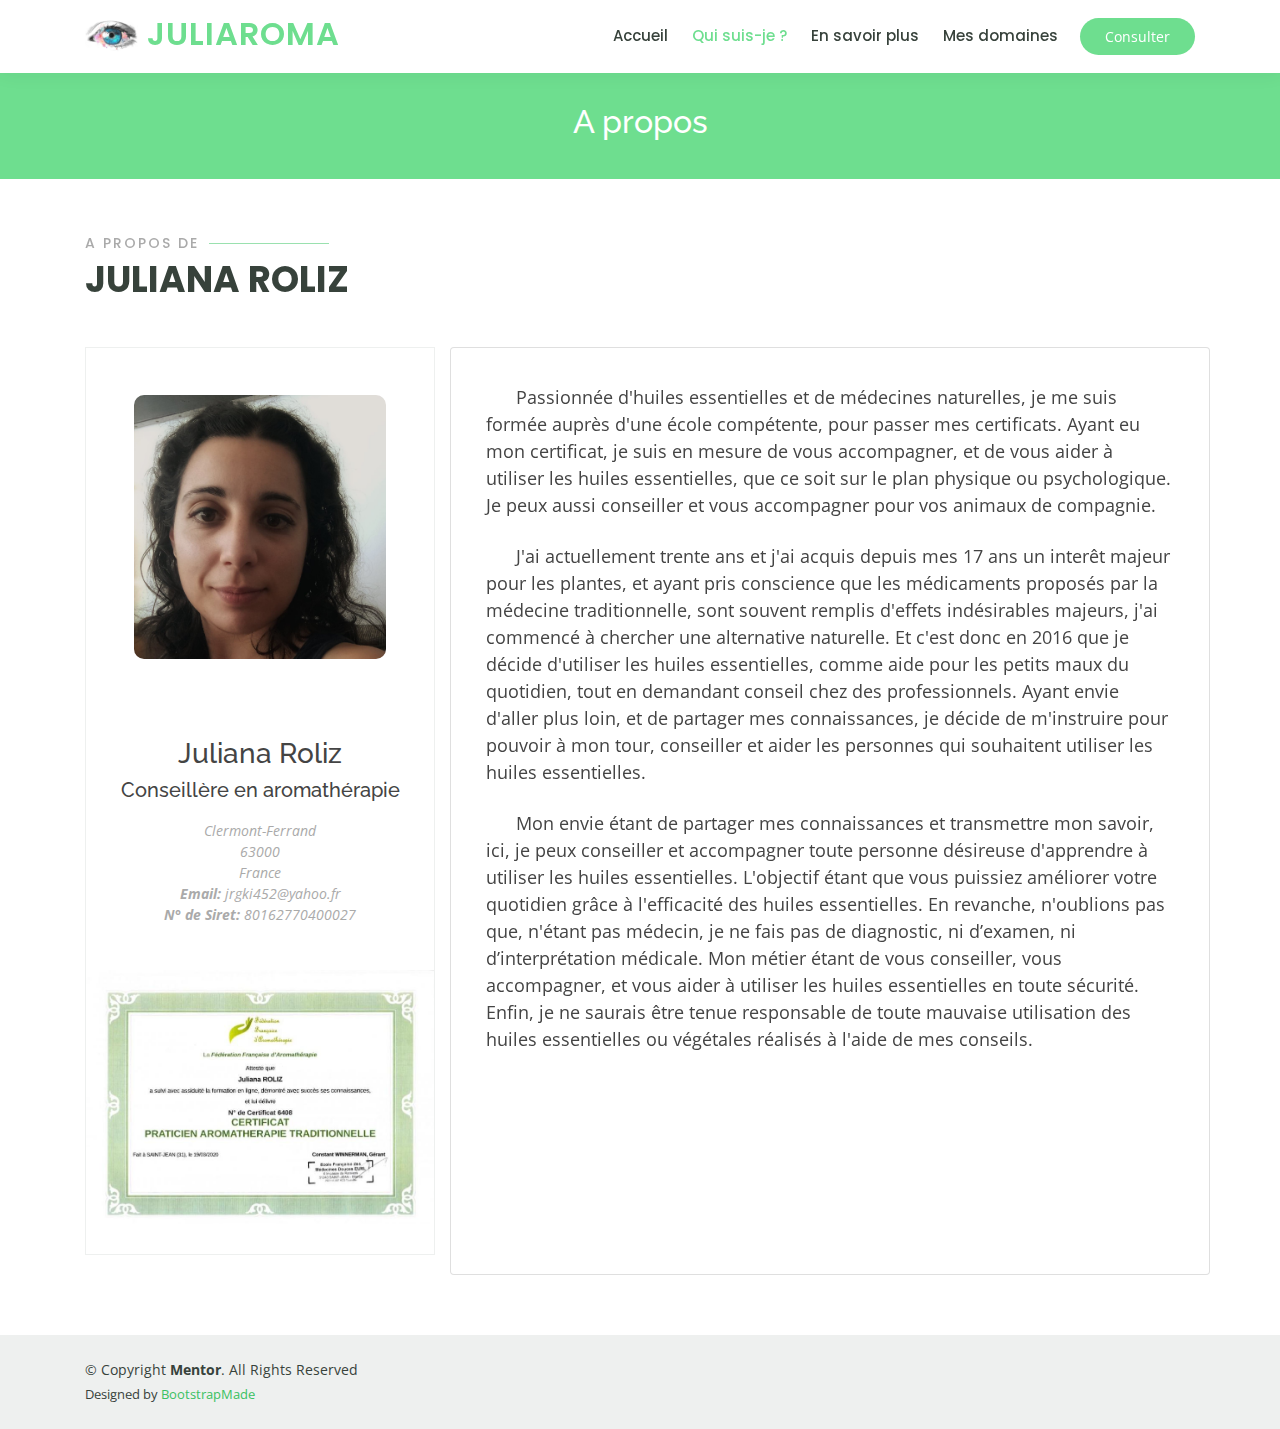
==== about.html @ f6e18ffc "commit" ====
<!DOCTYPE html>
<html lang="en">

<head>
  <meta charset="utf-8">
  <meta content="width=device-width, initial-scale=1.0" name="viewport">

  <title>About - Mentor Bootstrap Template</title>
  <meta content="" name="descriptison">
  <meta content="" name="keywords">

  <!-- Favicons -->
  <link href="assets/img/favicon.png" rel="icon">
  <link href="assets/img/apple-touch-icon.png" rel="apple-touch-icon">

  <!-- Google Fonts -->
  <link href="https://fonts.googleapis.com/css?family=Open+Sans:300,300i,400,400i,600,600i,700,700i|Raleway:300,300i,400,400i,500,500i,600,600i,700,700i|Poppins:300,300i,400,400i,500,500i,600,600i,700,700i" rel="stylesheet">

  <!-- Vendor CSS Files -->
  <link href="assets/vendor/bootstrap/css/bootstrap.min.css" rel="stylesheet">
  <link href="assets/vendor/icofont/icofont.min.css" rel="stylesheet">
  <link href="assets/vendor/boxicons/css/boxicons.min.css" rel="stylesheet">
  <link href="assets/vendor/remixicon/remixicon.css" rel="stylesheet">
  <link href="assets/vendor/owl.carousel/assets/owl.carousel.min.css" rel="stylesheet">
  <link href="assets/vendor/animate.css/animate.min.css" rel="stylesheet">
  <link href="assets/vendor/aos/aos.css" rel="stylesheet">

  <!-- Template Main CSS File -->
  <link href="assets/css/style.css" rel="stylesheet">

  <!-- =======================================================
  * Template Name: Mentor - v2.0.0
  * Template URL: https://bootstrapmade.com/mentor-free-education-bootstrap-theme/
  * Author: BootstrapMade.com
  * License: https://bootstrapmade.com/license/
  ======================================================== -->
</head>

<body>

  <!-- ======= Header ======= -->
  <header id="header" class="fixed-top">
    <div class="container d-flex align-items-center">

      <h1 class="logo mr-auto"><img src="assets/img/logo.jpg"><a href="index.html"> JuliaRoma</a></h1>
      <!-- Uncomment below if you prefer to use an image logo -->
      <!-- <a href="index.html" class="logo mr-auto"><img src="assets/img/logo.png" alt="" class="img-fluid"></a>-->

      <nav class="nav-menu d-none d-lg-block">
        <ul>
          <li><a href="index.html">Accueil</a></li>
          <li class="active"><a href="about.html">Qui suis-je ?</a></li>
          <li ><a href="infos.html">En savoir plus</a></li>
          <li><a href="domaines.html">Mes domaines</a></li>
        </ul>
      </nav><!-- .nav-menu -->

      <a href="consulter.html" class="get-started-btn">Consulter</a>

    </div>
  </header><!-- End Header -->

  <main id="main">
    <!-- ======= Breadcrumbs ======= -->
    <div class="breadcrumbs" data-aos="fade-in">
      <div class="container">
        <h2>A propos</h2>
      </div>
    </div><!-- End Breadcrumbs -->

    <!-- ======= About Section ======= -->
        <!-- ======= Trainers Section ======= -->
    <section id="trainers" class="trainers">
      <div class="container" data-aos="fade-up">

        <div class="section-title">
          <h2>A propos de</h2>
          <p>Juliana Roliz</p>
        </div>

        <div class="row" data-aos="zoom-in" data-aos-delay="100">
          <div class="col-lg-4 col-md-6 d-flex align-items-stretch">
            <div class="member">
              <div class="p-5">
              <img src="assets/img/head.png" class="img-fluid" style="border: 2px; border-radius: 10px;" alt="">
              </div>
              <div class="member-content">
                <h3>Juliana Roliz</h3>
                <h5>Conseillère en aromathérapie</h5>
                  <p>
                    Clermont-Ferrand<br>
                    63000<br>
                    France <br>
                    <strong>Email:</strong> jrgki452@yahoo.fr<br>
                    <strong> N° de Siret: </strong>80162770400027
                  </p>
              </div>
              <img src="assets/img/diplome-droit.jpg" class="img-fluid" alt="">
            </div>
          </div>

          <div class="card col-md-8 d-flex align-items-stretch">
              <div class="card-body">
                <p style="font-size: 18px;" class="mt-3">&nbsp;&nbsp;&nbsp;&nbsp;&nbsp;&nbsp;Passionnée d'huiles essentielles et de médecines naturelles, je me suis formée auprès d'une école compétente, pour passer mes certificats. Ayant eu mon certificat, je suis en mesure de vous accompagner, et de vous aider à utiliser les huiles essentielles, que ce soit sur le plan physique ou psychologique. Je peux aussi conseiller et vous accompagner pour vos animaux de compagnie.
                </p>
                <p style="font-size: 18px;" class="mt-4">&nbsp;&nbsp;&nbsp;&nbsp;&nbsp;&nbsp;J'ai actuellement trente ans et j'ai acquis depuis mes 17 ans un interêt majeur pour les plantes, et ayant pris conscience que les médicaments proposés par la médecine traditionnelle, sont souvent remplis d'effets indésirables majeurs, j'ai commencé à chercher une alternative naturelle. Et c'est donc en 2016 que je décide d'utiliser les huiles essentielles, comme aide pour les petits maux du quotidien, tout en demandant conseil chez des professionnels. Ayant envie d'aller plus loin, et de partager mes connaissances, je décide de m'instruire pour pouvoir à mon tour, conseiller et aider les personnes qui souhaitent utiliser les huiles essentielles. 
                </p>
                <p style="font-size: 18px;" class="mt-4">&nbsp;&nbsp;&nbsp;&nbsp;&nbsp;&nbsp;Mon envie étant de partager mes connaissances et transmettre mon savoir, ici, je peux conseiller et accompagner toute personne désireuse d'apprendre à utiliser les huiles essentielles. L'objectif étant que vous puissiez améliorer votre quotidien grâce à l'efficacité des huiles essentielles. En revanche, n'oublions pas que, n'étant pas médecin, je ne fais pas de diagnostic, ni d’examen, ni d’interprétation médicale. Mon métier étant de vous conseiller, vous accompagner, et vous aider à utiliser les huiles essentielles en toute sécurité. Enfin, je ne saurais être tenue responsable de toute mauvaise utilisation des huiles essentielles ou végétales réalisés à l'aide de mes conseils.</p>
              </div>
          </div>

        </div>
      </div>
    </section><!-- End Trainers Section -->

  </main><!-- End #main -->

  <!-- ======= Footer ======= -->
  <footer id="footer">
    <div class="container d-md-flex py-4">

      <div class="mr-md-auto text-center text-md-left">
        <div class="copyright">
          &copy; Copyright <strong><span>Mentor</span></strong>. All Rights Reserved
        </div>
        <div class="credits">
          <!-- All the links in the footer should remain intact. -->
          <!-- You can delete the links only if you purchased the pro version. -->
          <!-- Licensing information: https://bootstrapmade.com/license/ -->
          <!-- Purchase the pro version with working PHP/AJAX contact form: https://bootstrapmade.com/mentor-free-education-bootstrap-theme/ -->
          Designed by <a href="https://bootstrapmade.com/">BootstrapMade</a>
        </div>
      </div>
    </div>
  </footer><!-- End Footer -->
  <a href="#" class="back-to-top"><i class="bx bx-up-arrow-alt"></i></a>
  <div id="preloader"></div>

  <!-- Vendor JS Files -->
  <script src="assets/vendor/jquery/jquery.min.js"></script>
  <script src="assets/vendor/bootstrap/js/bootstrap.bundle.min.js"></script>
  <script src="assets/vendor/jquery.easing/jquery.easing.min.js"></script>
  <script src="assets/vendor/php-email-form/validate.js"></script>
  <script src="assets/vendor/waypoints/jquery.waypoints.min.js"></script>
  <script src="assets/vendor/counterup/counterup.min.js"></script>
  <script src="assets/vendor/owl.carousel/owl.carousel.min.js"></script>
  <script src="assets/vendor/aos/aos.js"></script>

  <!-- Template Main JS File -->
  <script src="assets/js/main.js"></script>

</body>

</html>
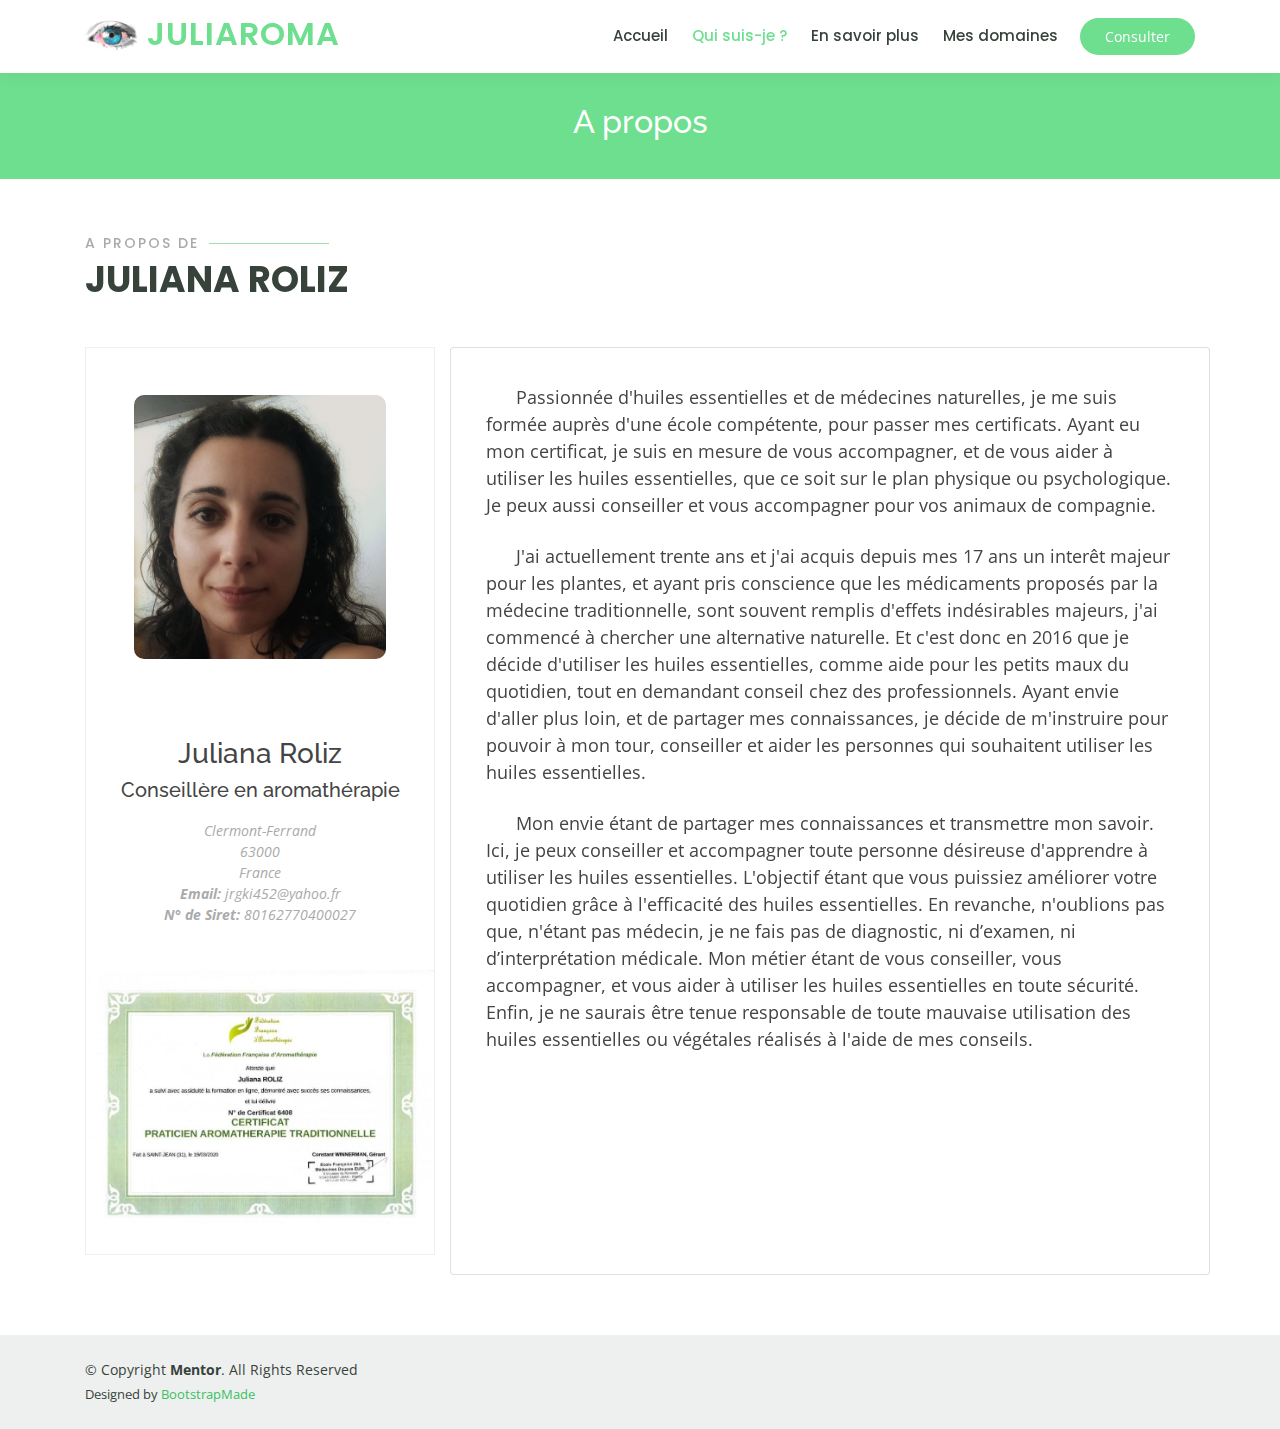
==== commit 58e9bd18: "commit" ====
--- a/about.html
+++ b/about.html
@@ -105,7 +105,7 @@
                 </p>
                 <p style="font-size: 18px;" class="mt-4">&nbsp;&nbsp;&nbsp;&nbsp;&nbsp;&nbsp;J'ai actuellement trente ans et j'ai acquis depuis mes 17 ans un interêt majeur pour les plantes, et ayant pris conscience que les médicaments proposés par la médecine traditionnelle, sont souvent remplis d'effets indésirables majeurs, j'ai commencé à chercher une alternative naturelle. Et c'est donc en 2016 que je décide d'utiliser les huiles essentielles, comme aide pour les petits maux du quotidien, tout en demandant conseil chez des professionnels. Ayant envie d'aller plus loin, et de partager mes connaissances, je décide de m'instruire pour pouvoir à mon tour, conseiller et aider les personnes qui souhaitent utiliser les huiles essentielles. 
                 </p>
-                <p style="font-size: 18px;" class="mt-4">&nbsp;&nbsp;&nbsp;&nbsp;&nbsp;&nbsp;Mon envie étant de partager mes connaissances et transmettre mon savoir, ici, je peux conseiller et accompagner toute personne désireuse d'apprendre à utiliser les huiles essentielles. L'objectif étant que vous puissiez améliorer votre quotidien grâce à l'efficacité des huiles essentielles. En revanche, n'oublions pas que, n'étant pas médecin, je ne fais pas de diagnostic, ni d’examen, ni d’interprétation médicale. Mon métier étant de vous conseiller, vous accompagner, et vous aider à utiliser les huiles essentielles en toute sécurité. Enfin, je ne saurais être tenue responsable de toute mauvaise utilisation des huiles essentielles ou végétales réalisés à l'aide de mes conseils.</p>
+                <p style="font-size: 18px;" class="mt-4">&nbsp;&nbsp;&nbsp;&nbsp;&nbsp;&nbsp;Mon envie étant de partager mes connaissances et transmettre mon savoir. Ici, je peux conseiller et accompagner toute personne désireuse d'apprendre à utiliser les huiles essentielles. L'objectif étant que vous puissiez améliorer votre quotidien grâce à l'efficacité des huiles essentielles. En revanche, n'oublions pas que, n'étant pas médecin, je ne fais pas de diagnostic, ni d’examen, ni d’interprétation médicale. Mon métier étant de vous conseiller, vous accompagner, et vous aider à utiliser les huiles essentielles en toute sécurité. Enfin, je ne saurais être tenue responsable de toute mauvaise utilisation des huiles essentielles ou végétales réalisés à l'aide de mes conseils.</p>
               </div>
           </div>
 
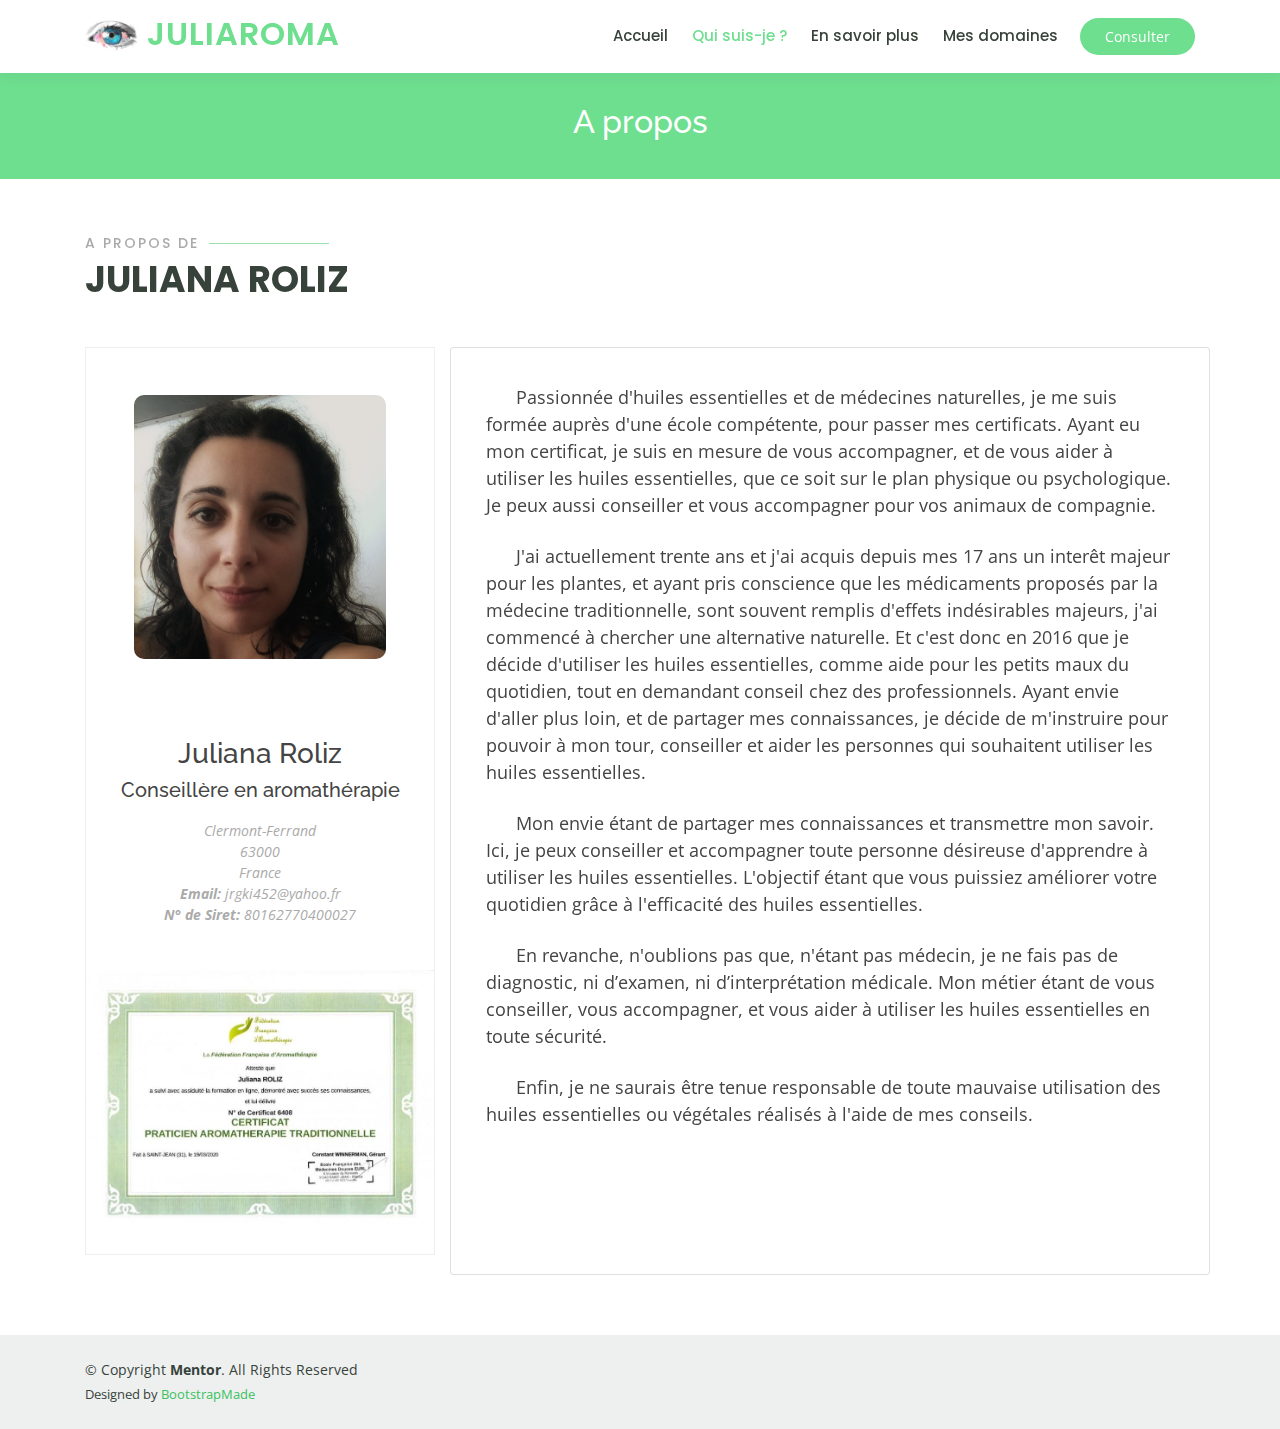
==== commit c411ee9a: "commit" ====
--- a/about.html
+++ b/about.html
@@ -105,7 +105,9 @@
                 </p>
                 <p style="font-size: 18px;" class="mt-4">&nbsp;&nbsp;&nbsp;&nbsp;&nbsp;&nbsp;J'ai actuellement trente ans et j'ai acquis depuis mes 17 ans un interêt majeur pour les plantes, et ayant pris conscience que les médicaments proposés par la médecine traditionnelle, sont souvent remplis d'effets indésirables majeurs, j'ai commencé à chercher une alternative naturelle. Et c'est donc en 2016 que je décide d'utiliser les huiles essentielles, comme aide pour les petits maux du quotidien, tout en demandant conseil chez des professionnels. Ayant envie d'aller plus loin, et de partager mes connaissances, je décide de m'instruire pour pouvoir à mon tour, conseiller et aider les personnes qui souhaitent utiliser les huiles essentielles. 
                 </p>
-                <p style="font-size: 18px;" class="mt-4">&nbsp;&nbsp;&nbsp;&nbsp;&nbsp;&nbsp;Mon envie étant de partager mes connaissances et transmettre mon savoir. Ici, je peux conseiller et accompagner toute personne désireuse d'apprendre à utiliser les huiles essentielles. L'objectif étant que vous puissiez améliorer votre quotidien grâce à l'efficacité des huiles essentielles. En revanche, n'oublions pas que, n'étant pas médecin, je ne fais pas de diagnostic, ni d’examen, ni d’interprétation médicale. Mon métier étant de vous conseiller, vous accompagner, et vous aider à utiliser les huiles essentielles en toute sécurité. Enfin, je ne saurais être tenue responsable de toute mauvaise utilisation des huiles essentielles ou végétales réalisés à l'aide de mes conseils.</p>
+                <p style="font-size: 18px;" class="mt-4">&nbsp;&nbsp;&nbsp;&nbsp;&nbsp;&nbsp;Mon envie étant de partager mes connaissances et transmettre mon savoir. Ici, je peux conseiller et accompagner toute personne désireuse d'apprendre à utiliser les huiles essentielles. L'objectif étant que vous puissiez améliorer votre quotidien grâce à l'efficacité des huiles essentielles.</p>
+                <p style="font-size: 18px;" class="mt-4">&nbsp;&nbsp;&nbsp;&nbsp;&nbsp;&nbsp;En revanche, n'oublions pas que, n'étant pas médecin, je ne fais pas de diagnostic, ni d’examen, ni d’interprétation médicale. Mon métier étant de vous conseiller, vous accompagner, et vous aider à utiliser les huiles essentielles en toute sécurité.</p>
+                <p style="font-size: 18px;" class="mt-4">&nbsp;&nbsp;&nbsp;&nbsp;&nbsp;&nbsp;Enfin, je ne saurais être tenue responsable de toute mauvaise utilisation des huiles essentielles ou végétales réalisés à l'aide de mes conseils.</p>
               </div>
           </div>
 
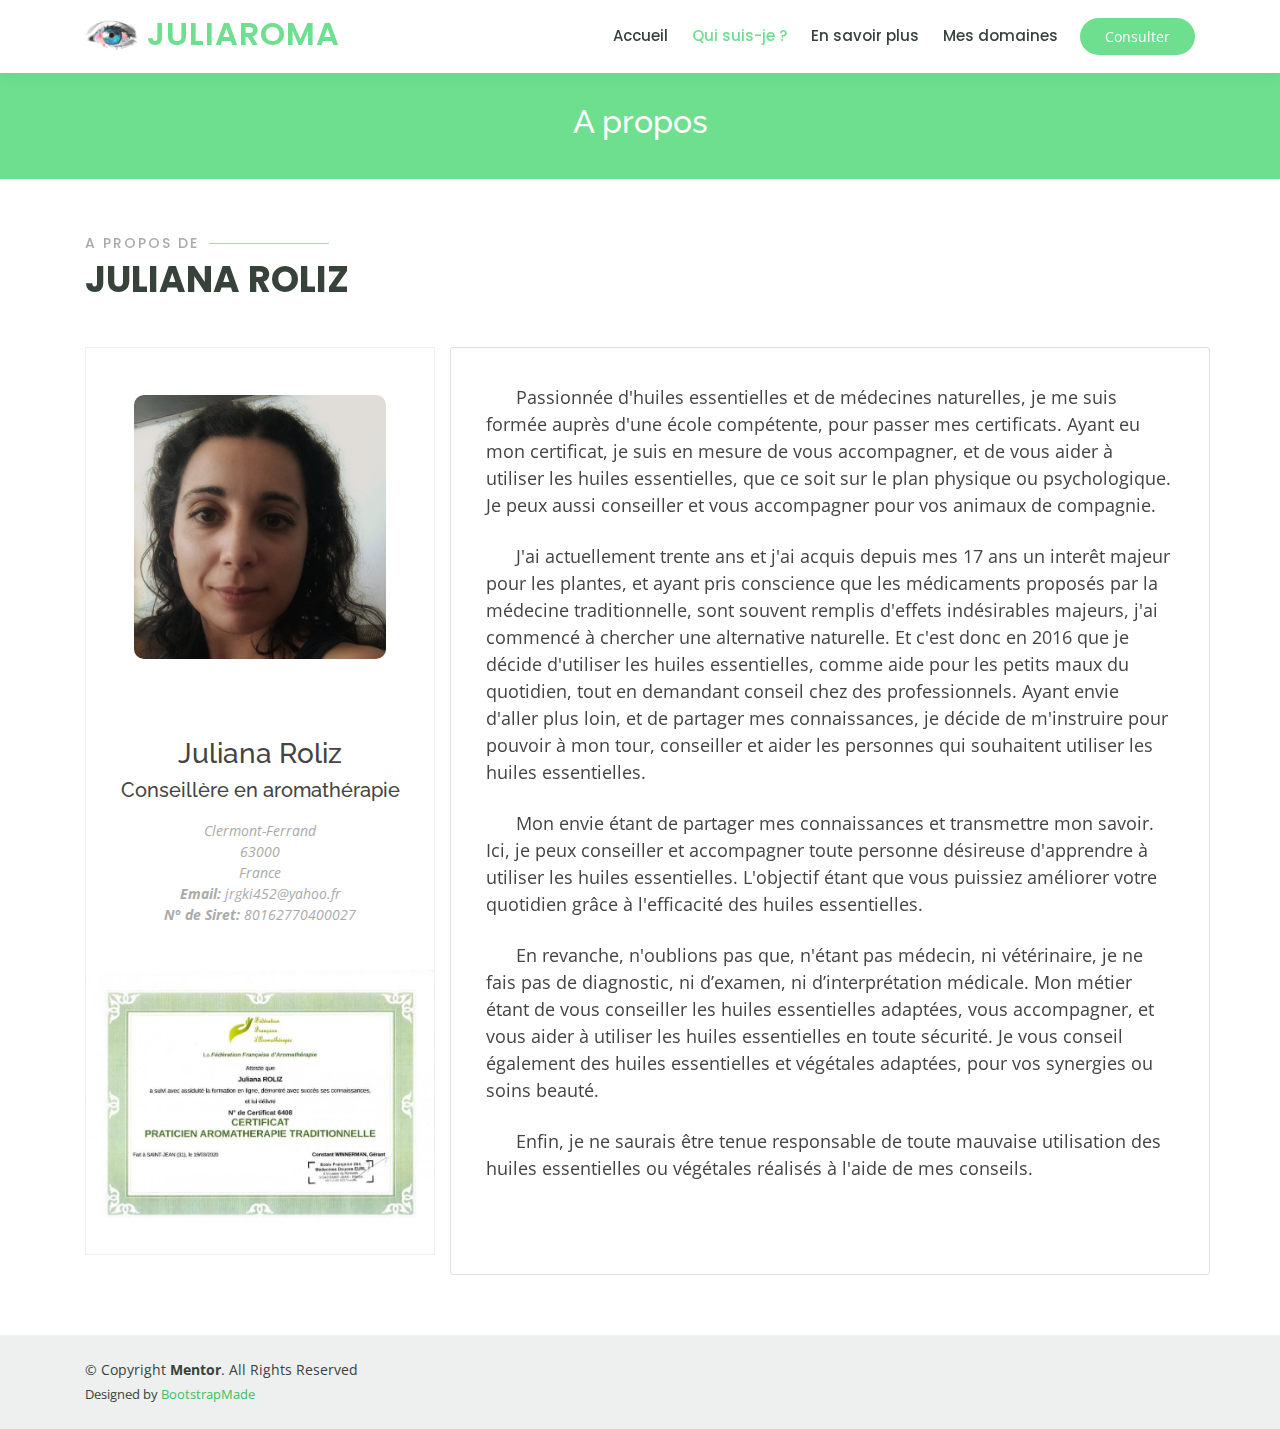
==== commit ce5ad260: "commit" ====
--- a/about.html
+++ b/about.html
@@ -5,7 +5,7 @@
   <meta charset="utf-8">
   <meta content="width=device-width, initial-scale=1.0" name="viewport">
 
-  <title>About - Mentor Bootstrap Template</title>
+  <title>Qui suis-je - Conseillère en aromathérapie</title>
   <meta content="" name="descriptison">
   <meta content="" name="keywords">
 
@@ -103,10 +103,14 @@
               <div class="card-body">
                 <p style="font-size: 18px;" class="mt-3">&nbsp;&nbsp;&nbsp;&nbsp;&nbsp;&nbsp;Passionnée d'huiles essentielles et de médecines naturelles, je me suis formée auprès d'une école compétente, pour passer mes certificats. Ayant eu mon certificat, je suis en mesure de vous accompagner, et de vous aider à utiliser les huiles essentielles, que ce soit sur le plan physique ou psychologique. Je peux aussi conseiller et vous accompagner pour vos animaux de compagnie.
                 </p>
-                <p style="font-size: 18px;" class="mt-4">&nbsp;&nbsp;&nbsp;&nbsp;&nbsp;&nbsp;J'ai actuellement trente ans et j'ai acquis depuis mes 17 ans un interêt majeur pour les plantes, et ayant pris conscience que les médicaments proposés par la médecine traditionnelle, sont souvent remplis d'effets indésirables majeurs, j'ai commencé à chercher une alternative naturelle. Et c'est donc en 2016 que je décide d'utiliser les huiles essentielles, comme aide pour les petits maux du quotidien, tout en demandant conseil chez des professionnels. Ayant envie d'aller plus loin, et de partager mes connaissances, je décide de m'instruire pour pouvoir à mon tour, conseiller et aider les personnes qui souhaitent utiliser les huiles essentielles. 
+                <p style="font-size: 18px;" class="mt-4">&nbsp;&nbsp;&nbsp;&nbsp;&nbsp;&nbsp;J'ai actuellement trente ans et j'ai acquis depuis mes 17 ans un interêt majeur pour les plantes, et ayant pris conscience que les médicaments proposés par la médecine traditionnelle, sont souvent remplis d'effets indésirables majeurs, j'ai commencé à chercher une alternative naturelle. 
+
+                	Et c'est donc en 2016 que je décide d'utiliser les huiles essentielles, comme aide pour les petits maux du quotidien, tout en demandant conseil chez des professionnels. Ayant envie d'aller plus loin, et de partager mes connaissances, je décide de m'instruire pour pouvoir à mon tour, conseiller et aider les personnes qui souhaitent utiliser les huiles essentielles. 
                 </p>
                 <p style="font-size: 18px;" class="mt-4">&nbsp;&nbsp;&nbsp;&nbsp;&nbsp;&nbsp;Mon envie étant de partager mes connaissances et transmettre mon savoir. Ici, je peux conseiller et accompagner toute personne désireuse d'apprendre à utiliser les huiles essentielles. L'objectif étant que vous puissiez améliorer votre quotidien grâce à l'efficacité des huiles essentielles.</p>
-                <p style="font-size: 18px;" class="mt-4">&nbsp;&nbsp;&nbsp;&nbsp;&nbsp;&nbsp;En revanche, n'oublions pas que, n'étant pas médecin, je ne fais pas de diagnostic, ni d’examen, ni d’interprétation médicale. Mon métier étant de vous conseiller, vous accompagner, et vous aider à utiliser les huiles essentielles en toute sécurité.</p>
+
+                <p style="font-size: 18px;" class="mt-4">&nbsp;&nbsp;&nbsp;&nbsp;&nbsp;&nbsp;En revanche, n'oublions pas que, n'étant pas médecin, ni vétérinaire, je ne fais pas de diagnostic, ni d’examen, ni d’interprétation médicale. Mon métier étant de vous conseiller les huiles essentielles adaptées, vous accompagner, et vous aider à utiliser les huiles essentielles en toute sécurité. Je vous conseil également des huiles essentielles et végétales adaptées, pour vos synergies ou soins beauté.</p>
+                
                 <p style="font-size: 18px;" class="mt-4">&nbsp;&nbsp;&nbsp;&nbsp;&nbsp;&nbsp;Enfin, je ne saurais être tenue responsable de toute mauvaise utilisation des huiles essentielles ou végétales réalisés à l'aide de mes conseils.</p>
               </div>
           </div>
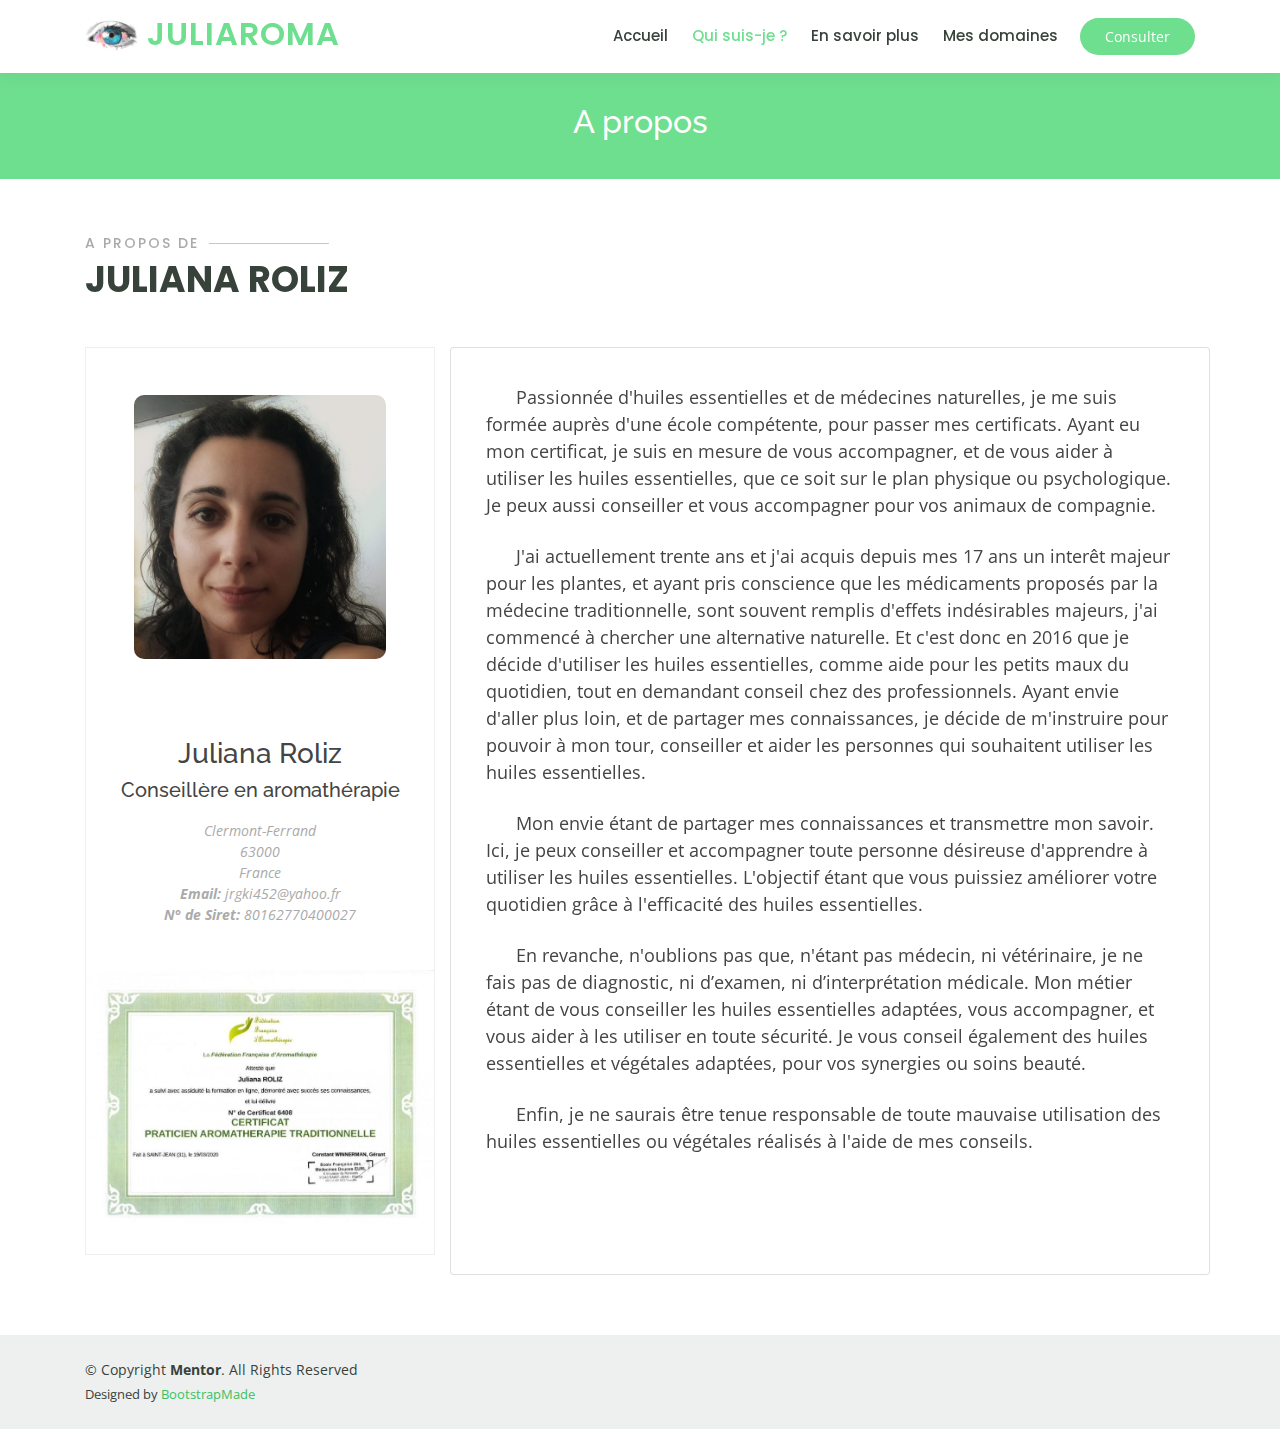
==== commit 602cbabb: "commit" ====
--- a/about.html
+++ b/about.html
@@ -109,7 +109,7 @@
                 </p>
                 <p style="font-size: 18px;" class="mt-4">&nbsp;&nbsp;&nbsp;&nbsp;&nbsp;&nbsp;Mon envie étant de partager mes connaissances et transmettre mon savoir. Ici, je peux conseiller et accompagner toute personne désireuse d'apprendre à utiliser les huiles essentielles. L'objectif étant que vous puissiez améliorer votre quotidien grâce à l'efficacité des huiles essentielles.</p>
 
-                <p style="font-size: 18px;" class="mt-4">&nbsp;&nbsp;&nbsp;&nbsp;&nbsp;&nbsp;En revanche, n'oublions pas que, n'étant pas médecin, ni vétérinaire, je ne fais pas de diagnostic, ni d’examen, ni d’interprétation médicale. Mon métier étant de vous conseiller les huiles essentielles adaptées, vous accompagner, et vous aider à utiliser les huiles essentielles en toute sécurité. Je vous conseil également des huiles essentielles et végétales adaptées, pour vos synergies ou soins beauté.</p>
+                <p style="font-size: 18px;" class="mt-4">&nbsp;&nbsp;&nbsp;&nbsp;&nbsp;&nbsp;En revanche, n'oublions pas que, n'étant pas médecin, ni vétérinaire, je ne fais pas de diagnostic, ni d’examen, ni d’interprétation médicale. Mon métier étant de vous conseiller les huiles essentielles adaptées, vous accompagner, et vous aider à les utiliser en toute sécurité. Je vous conseil également des huiles essentielles et végétales adaptées, pour vos synergies ou soins beauté.</p>
                 
                 <p style="font-size: 18px;" class="mt-4">&nbsp;&nbsp;&nbsp;&nbsp;&nbsp;&nbsp;Enfin, je ne saurais être tenue responsable de toute mauvaise utilisation des huiles essentielles ou végétales réalisés à l'aide de mes conseils.</p>
               </div>
